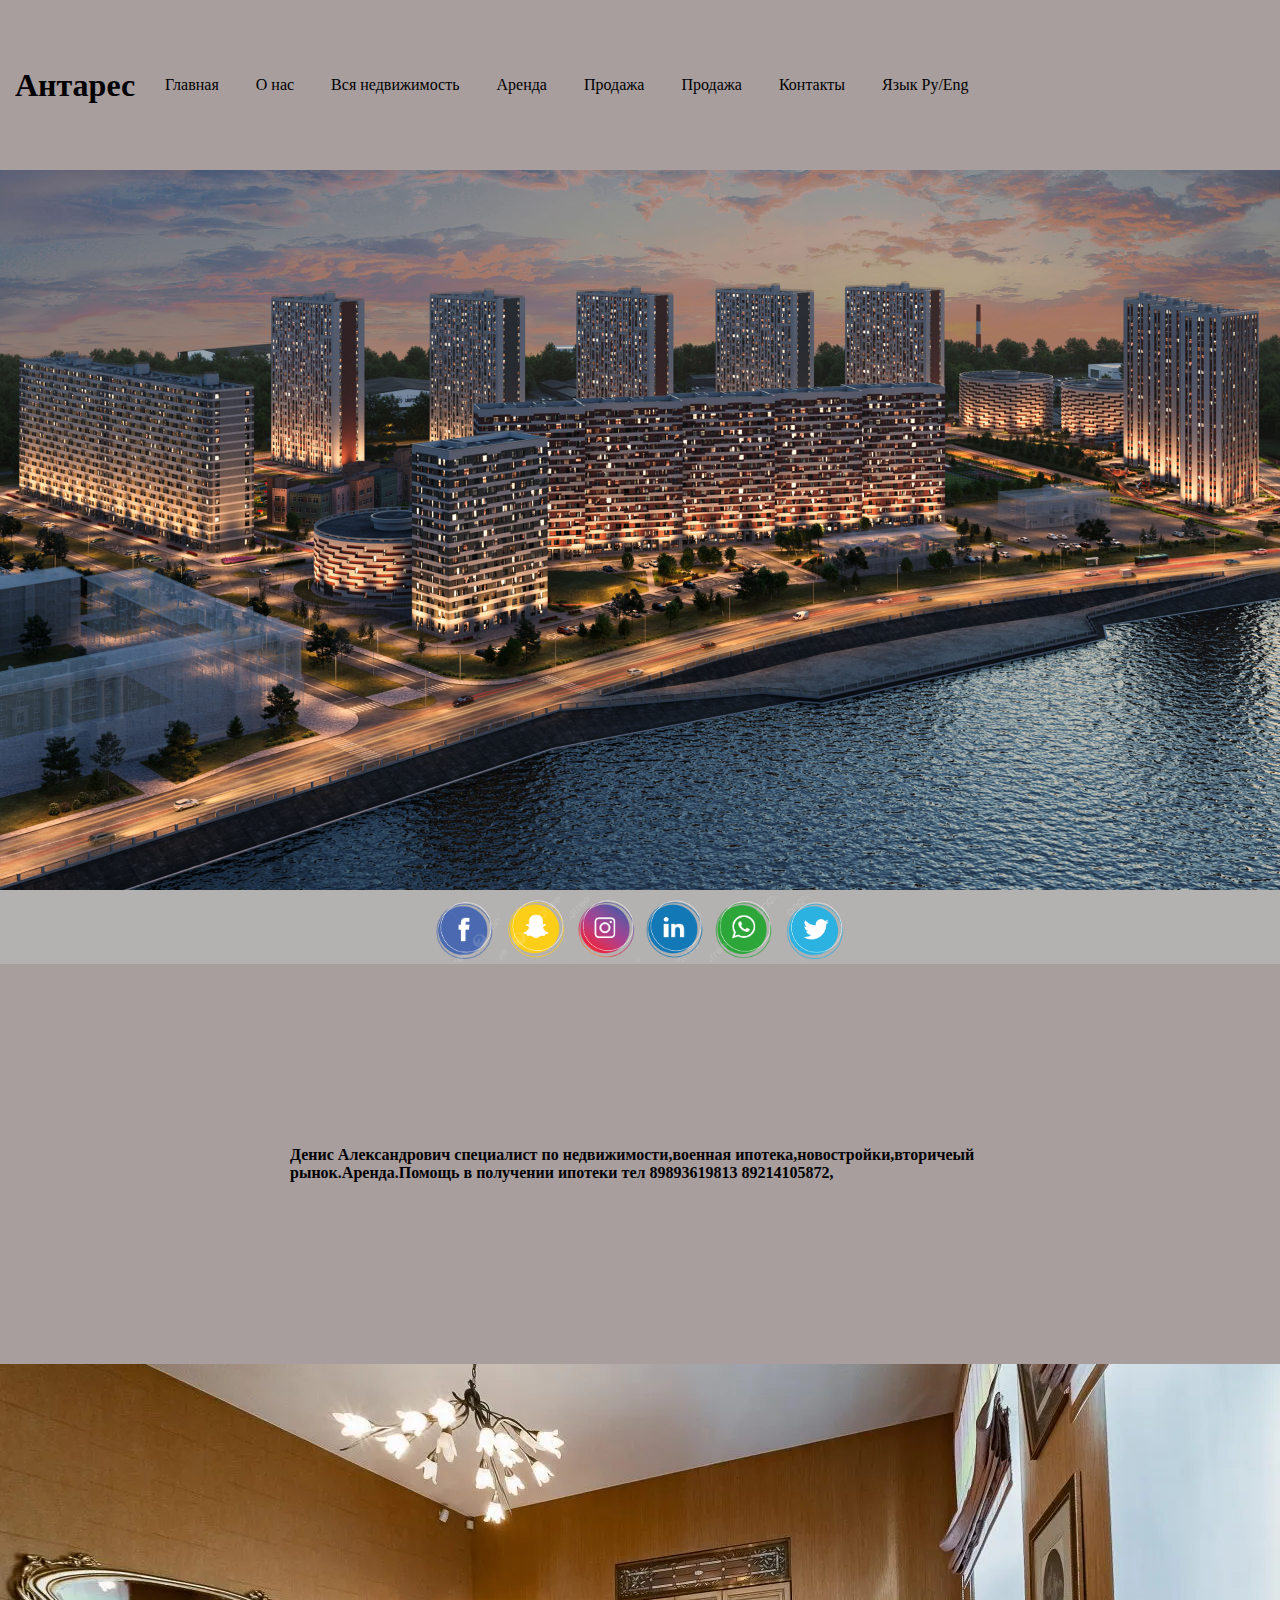
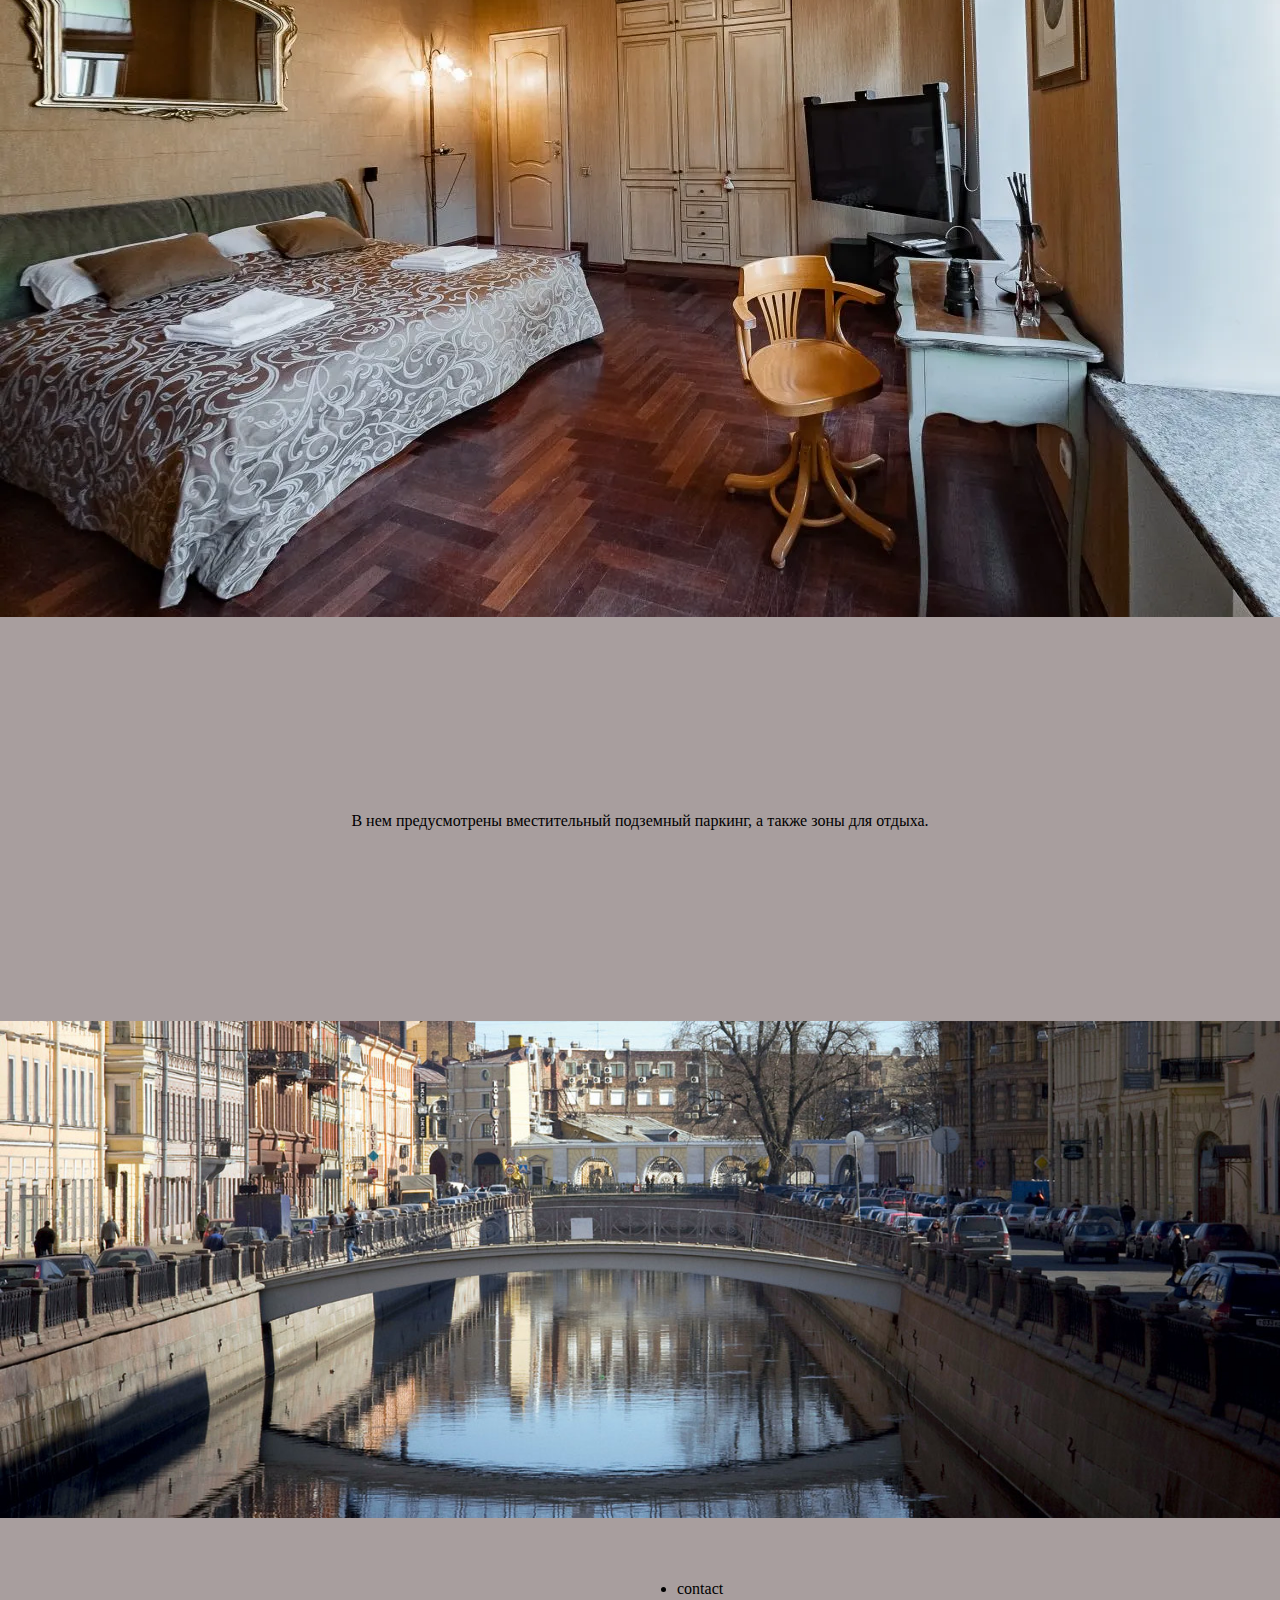
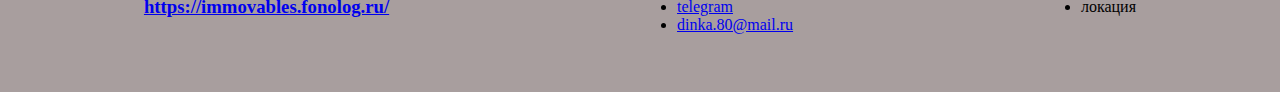
==== index.html @ 8c454f1e "news photo" ====
<!DOCTYPE html>
<html lang="en">
<head>
    <meta charset="UTF-8">
    <meta name="viewport" content="width=device-width, initial-scale=1.0">
    <title>Антарес недвижимость</title>
    <link rel="stylesheet" href="site/style.css">
    <script src="menu/javascript-menu-for-landing.js"></script>
</head>
<body>
    <main>
        <header>
            <nav> 
                <h1>Антарес</h1>
                
                <ul>
                    <li>Главная</li>
                    <li>О нас</li>
                    <li>Вся недвижимость</li>
                    <li>Аренда</li>
                    <li>Продажа</li>
                    <li>Продажа</li>
                    <li>Контакты</li>
                    <li>Язык Ру/Eng</li>
                </ul>
            </nav>
            <picture>
                <img src="site/img/ok.jpg" alt="Агенство недвижимости Антарес">
            </picture>
            <!-- <span>social icon</span> -->
             <div>
                <img src="site/img/facebook.png" alt="">
                <img src="site/img/colokol.png" alt="">
                <img src="site/img/instagram.png" alt="">
                <img src="site/img/linkedin.png" alt="">
                <img src="site/img/whatsapp.png" alt="">
                <img src="site/img/twiter.png" alt="">
             </div>
        </header>
        <article>
            <div class="twoSlide">
                <div>
                    <!-- <p>Immovables - находится в престижном деловом районе Ташкента с развитой инфраструктурой. Состоит из несольких блоков и включает в себя жилые апартаменты, офисы, социальные пространства, торговые площади и зоны отдыха.</p> -->
                     <strong>Денис Александрович специалист по недвижимости,военная ипотека,новостройки,вторичеый рынок.Аренда.Помощь в получении ипотеки тел 89893619813 89214105872,</strong>
                </div>
                <picture>
                    <img src="site/img/4749130.webp" alt="">
                </picture>
            </div>
            <div class="threeSlide">
                <div>
                    <p>В нем предусмотрены вместительный подземный паркинг, а также зоны для отдыха.</p>
                </div>
                <picture>
                    <img src="site/img/background.jpg" alt="">
                </picture>
            </div>
        </article>
        <footer>
            
                <h3>
                    <a href="https://immovables.fonolog.ru/">https://immovables.fonolog.ru/</a>
                    
                </h3>
                <ul>
                    <li>contact</li>
                    <li>
                        <a href="https://t.me/denflatspb78">telegram</a>
                    </li>
                    <li>
                        <a href="mailto:dinka.80@mail.ru">dinka.80@mail.ru</a>
                    </li>
                </ul>
                <ul>
                    <li>локация</li>
                </ul>
            
        </footer>
    </main>
</body>
</html>
---- site/style.css ----
*{
    margin: 0;
    padding:0;
}
body{
    margin-left: auto;
    margin-right: auto;
    width:100%;
    max-width:1440px;
}
main{
    width:100%;
    background-color: #B4B1B1;
}
header{
    width:100%;
    /* background: url("/site/img/orig\ 1.jpg"); */
    background-position: center center;
    background-repeat: no-repeat;
    min-height:100vh;
    display:flex;
    justify-content: space-between;
    align-items: center;
    width:100%;
    max-width:1440px;
    flex-direction: column;
}
body > main > header > nav{
    display:flex;
    justify-content: space-around;
    align-items: center;
    min-height: 170px;
    width:100%;
    max-width:1440px;
    background-color: #A89E9E;
}
body > main > header > nav > ul{
    /* display:inline-block; */
    width:100%;
    /* min-width:900px;s */
    max-width:1100px;
}
body > main > header > nav > ul > li{
    display:inline-block;
    margin-right:3%;
}
body > main > header > div{
    display:flex;
    justify-content: center;
    align-items: center;
    flex-wrap: wrap;
    min-height:70px;
    width:100%;
}
body > main > header > div > img{
    width:70px;

}
.twoSlide{
    display:flex;
    justify-content: center;
    align-items: center;
    background: #A89E9E;
    width:100%;
    max-width: 1440px;
    min-height:300px;
    flex-direction:column;
}
.twoSlide > div{
    display:flex;
    justify-content: center;
    align-items: center;
    width:100%;
    max-width: 700px;
    min-height:400px;
}
.threeSlide{
    display:flex;
    justify-content: center;
    align-items: center;
    background: #A89E9E;
    width:100%;
    max-width: 1440px;
    min-height:500px;
    flex-direction: column;
}
.threeSlide > div{
    display:flex;
    justify-content: center;
    align-items: center;
    width:100%;
    max-width: 700px;
    min-height: 400px;
}
picture > img{
    width:100%;
    max-width:1440px;
}
footer{
    display:flex;
    justify-content: space-around;
    align-items: center;
    width:100%;
    max-width: 1440px;
    background-color: #A89E9E;
    flex-wrap:wrap;
    min-height:170px;
}
#menuLine{
    display:block;
    width:70px;
    height:3px;
    background: green;
}
#menuLine:nth-child(2){
    margin-top:15px;
    margin-bottom:15px;
}

@media(min-width:900px){
    #menuLine{
        display:none;
    }
}
@media(max-width:900px){
    body > main > header > nav > ul{
        display:none;
    }
    body > main > header > nav > #menuLine{
        display:none;
    }
}
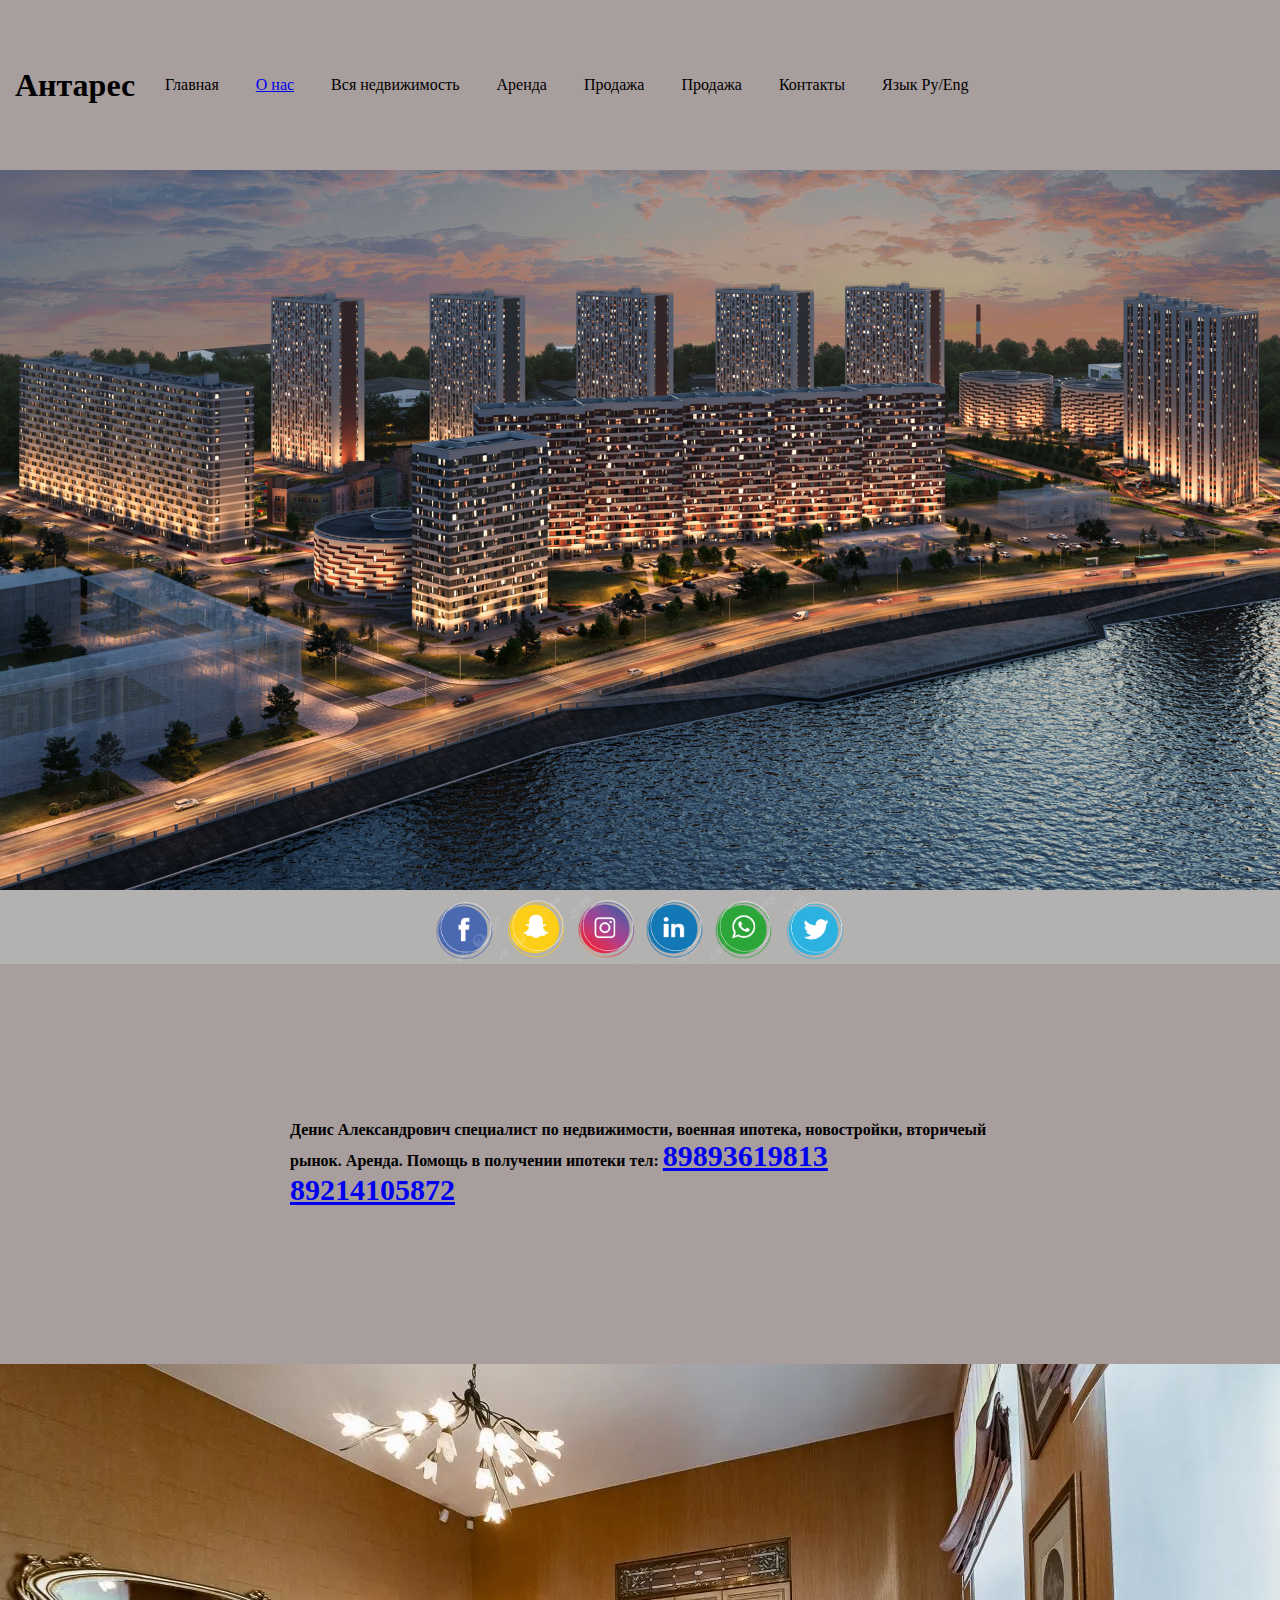
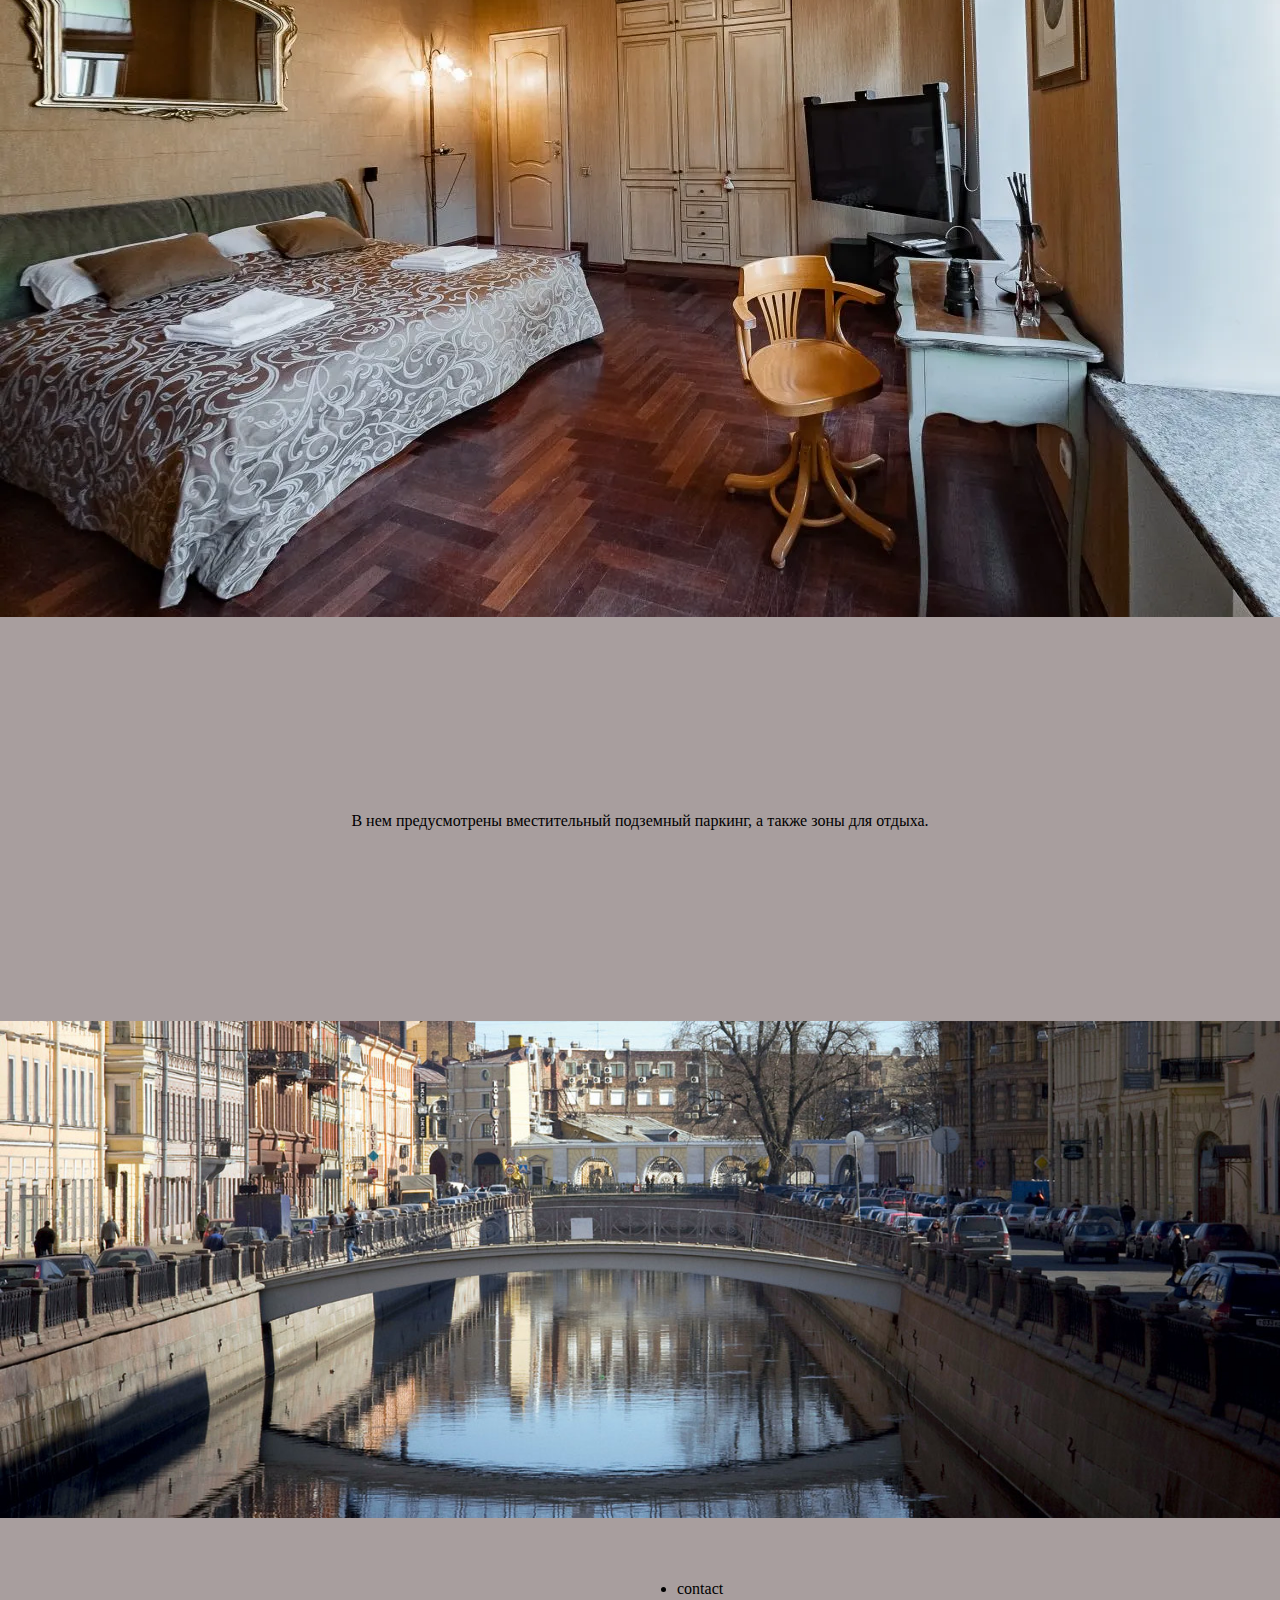
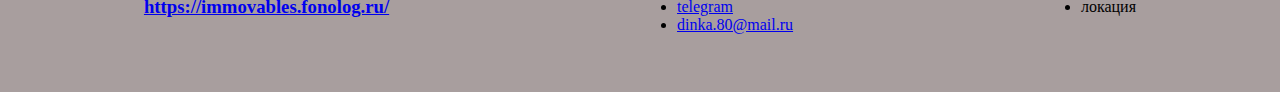
==== commit 187b9624: "about Us" ====
--- a/index.html
+++ b/index.html
@@ -5,6 +5,7 @@
     <meta name="viewport" content="width=device-width, initial-scale=1.0">
     <title>Антарес недвижимость</title>
     <link rel="stylesheet" href="site/style.css">
+    <link rel="shortcut icon" href="site/img/ico.png" type="image/x-icon">
     <script src="menu/javascript-menu-for-landing.js"></script>
 </head>
 <body>
@@ -15,7 +16,9 @@
                 
                 <ul>
                     <li>Главная</li>
-                    <li>О нас</li>
+                    <li>
+                        <a href="/about">О нас</a>
+                    </li>
                     <li>Вся недвижимость</li>
                     <li>Аренда</li>
                     <li>Продажа</li>
@@ -41,7 +44,9 @@
             <div class="twoSlide">
                 <div>
                     <!-- <p>Immovables - находится в престижном деловом районе Ташкента с развитой инфраструктурой. Состоит из несольких блоков и включает в себя жилые апартаменты, офисы, социальные пространства, торговые площади и зоны отдыха.</p> -->
-                     <strong>Денис Александрович специалист по недвижимости,военная ипотека,новостройки,вторичеый рынок.Аренда.Помощь в получении ипотеки тел 89893619813 89214105872,</strong>
+                     <strong>Денис Александрович специалист по недвижимости, военная ипотека, новостройки, вторичеый рынок. Аренда. Помощь в получении ипотеки тел: <span style="font-size:30px">
+                        <a href="tel:+79893619813">89893619813</a> <a href="+79214105872">89214105872</a>
+                     </span></strong>
                 </div>
                 <picture>
                     <img src="site/img/4749130.webp" alt="">
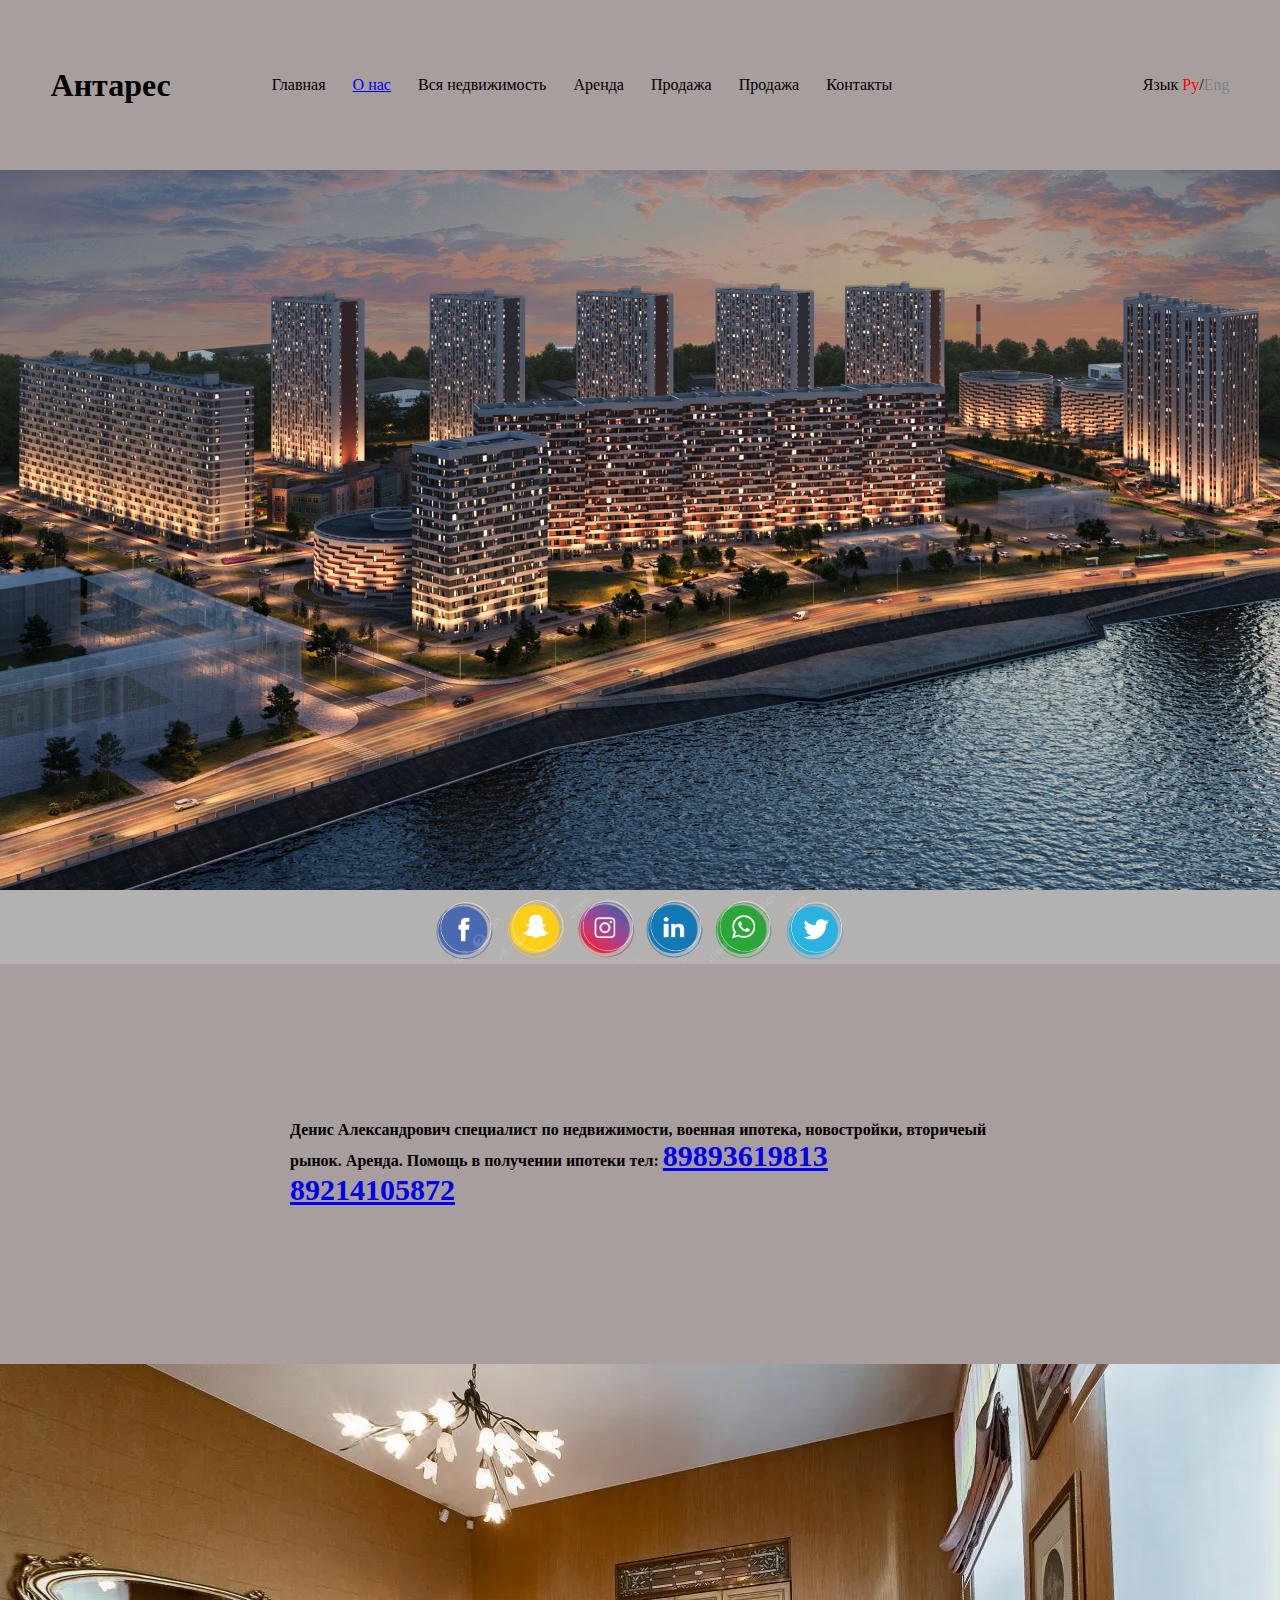
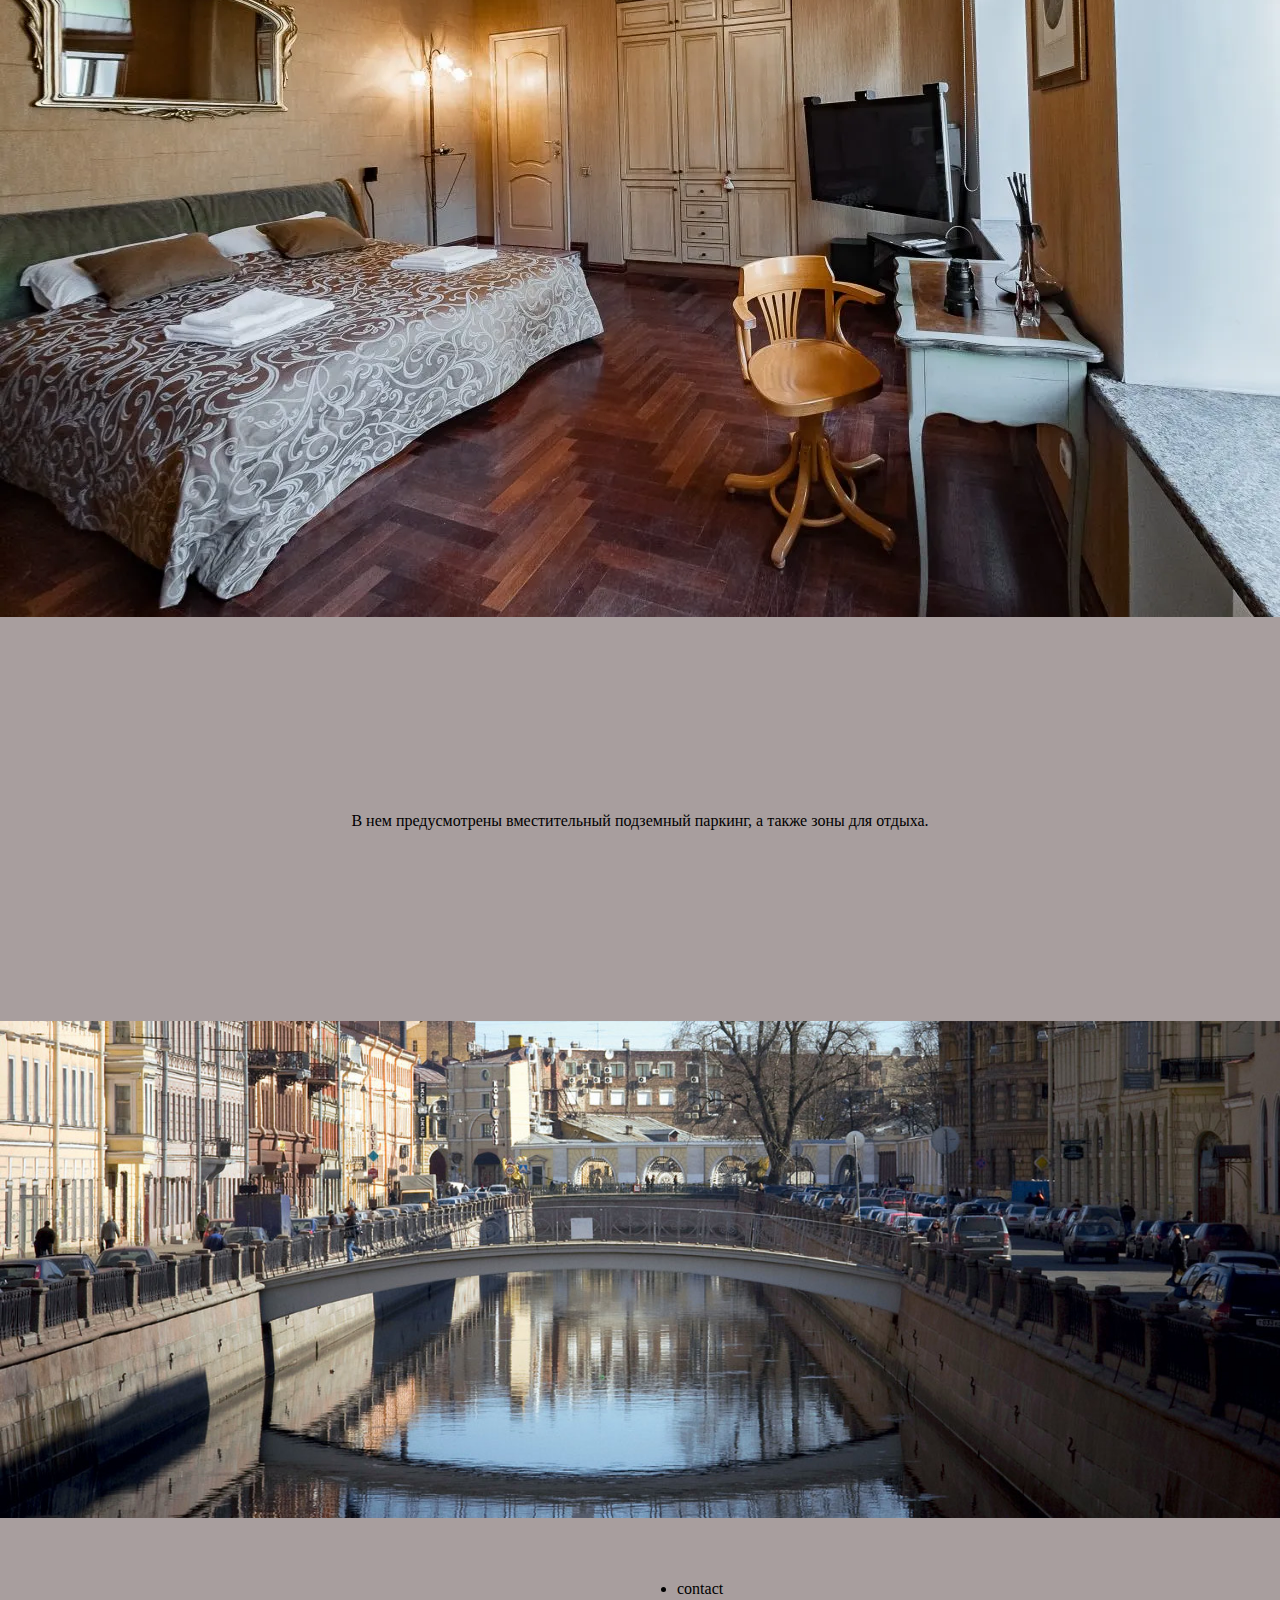
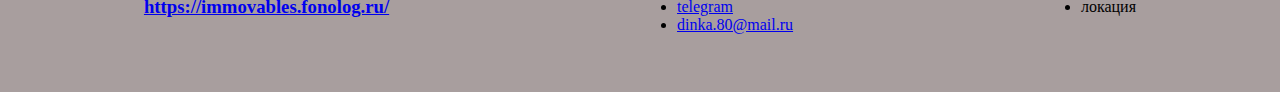
==== commit 4c9cfc7b: "language" ====
--- a/index.html
+++ b/index.html
@@ -6,15 +6,15 @@
     <title>Антарес недвижимость</title>
     <link rel="stylesheet" href="site/style.css">
     <link rel="shortcut icon" href="site/img/ico.png" type="image/x-icon">
-    <script src="menu/javascript-menu-for-landing.js"></script>
+    <!-- <script src="menu/javascript-menu-for-landing.js"></script> -->
 </head>
 <body>
     <main>
         <header>
             <nav> 
-                <h1>Антарес</h1>
-                
-                <ul>
+                <h1 id="rus">Антарес</h1>
+                <h1 id="eng">Antares</h1>
+                <ul id="rusM">
                     <li>Главная</li>
                     <li>
                         <a href="/about">О нас</a>
@@ -24,8 +24,22 @@
                     <li>Продажа</li>
                     <li>Продажа</li>
                     <li>Контакты</li>
-                    <li>Язык Ру/Eng</li>
+                    
                 </ul>
+                
+<ul id="engM">
+ <li>Home</li>
+ <li>
+ <a href="/about">About us</a>
+ </li>
+ <li>All properties</li>
+ <li>Rent</li>
+ <li>Sale</li>
+ <li>Sale</li>
+ <li>Contacts</li>
+
+ </ul>
+ <li id="language"><label id="choiceLanguage">Язык <span id="choneRus">Ру</span>/<span id="choneEng">Eng</span></label></li>
             </nav>
             <picture>
                 <img src="site/img/ok.jpg" alt="Агенство недвижимости Антарес">
@@ -44,9 +58,12 @@
             <div class="twoSlide">
                 <div>
                     <!-- <p>Immovables - находится в престижном деловом районе Ташкента с развитой инфраструктурой. Состоит из несольких блоков и включает в себя жилые апартаменты, офисы, социальные пространства, торговые площади и зоны отдыха.</p> -->
-                     <strong>Денис Александрович специалист по недвижимости, военная ипотека, новостройки, вторичеый рынок. Аренда. Помощь в получении ипотеки тел: <span style="font-size:30px">
+                     <strong id="rus">Денис Александрович специалист по недвижимости, военная ипотека, новостройки, вторичеый рынок. Аренда. Помощь в получении ипотеки тел: <span style="font-size:30px">
                         <a href="tel:+79893619813">89893619813</a> <a href="+79214105872">89214105872</a>
                      </span></strong>
+                     <strong id="eng">Denis Aleksandrovich, real estate specialist, military mortgage, new buildings, secondary market. Rent. Assistance in obtaining a mortgage tel: <span style="font-size:30px">
+                        <a href="tel:+79893619813">89893619813</a> <a href="+79214105872">89214105872</a>
+                        </span></strong>
                 </div>
                 <picture>
                     <img src="site/img/4749130.webp" alt="">
@@ -54,7 +71,8 @@
             </div>
             <div class="threeSlide">
                 <div>
-                    <p>В нем предусмотрены вместительный подземный паркинг, а также зоны для отдыха.</p>
+                    <p id="rus">В нем предусмотрены вместительный подземный паркинг, а также зоны для отдыха.</p>
+                    <p id="eng">It includes spacious underground parking, as well as recreation areas.</p>
                 </div>
                 <picture>
                     <img src="site/img/background.jpg" alt="">
@@ -82,5 +100,6 @@
             
         </footer>
     </main>
+    <script src="site/js/main.js"></script>
 </body>
 </html>--- a/site/style.css
+++ b/site/style.css
@@ -38,7 +38,7 @@
     /* display:inline-block; */
     width:100%;
     /* min-width:900px;s */
-    max-width:1100px;
+    max-width:770px;
 }
 body > main > header > nav > ul > li{
     display:inline-block;
@@ -126,7 +126,13 @@
     body > main > header > nav > ul{
         display:none;
     }
+   #engM,#rusM{
+    display:none;
+   }
     body > main > header > nav > #menuLine{
         display:none;
     }
 }
+#language{
+    display: inline-block;
+}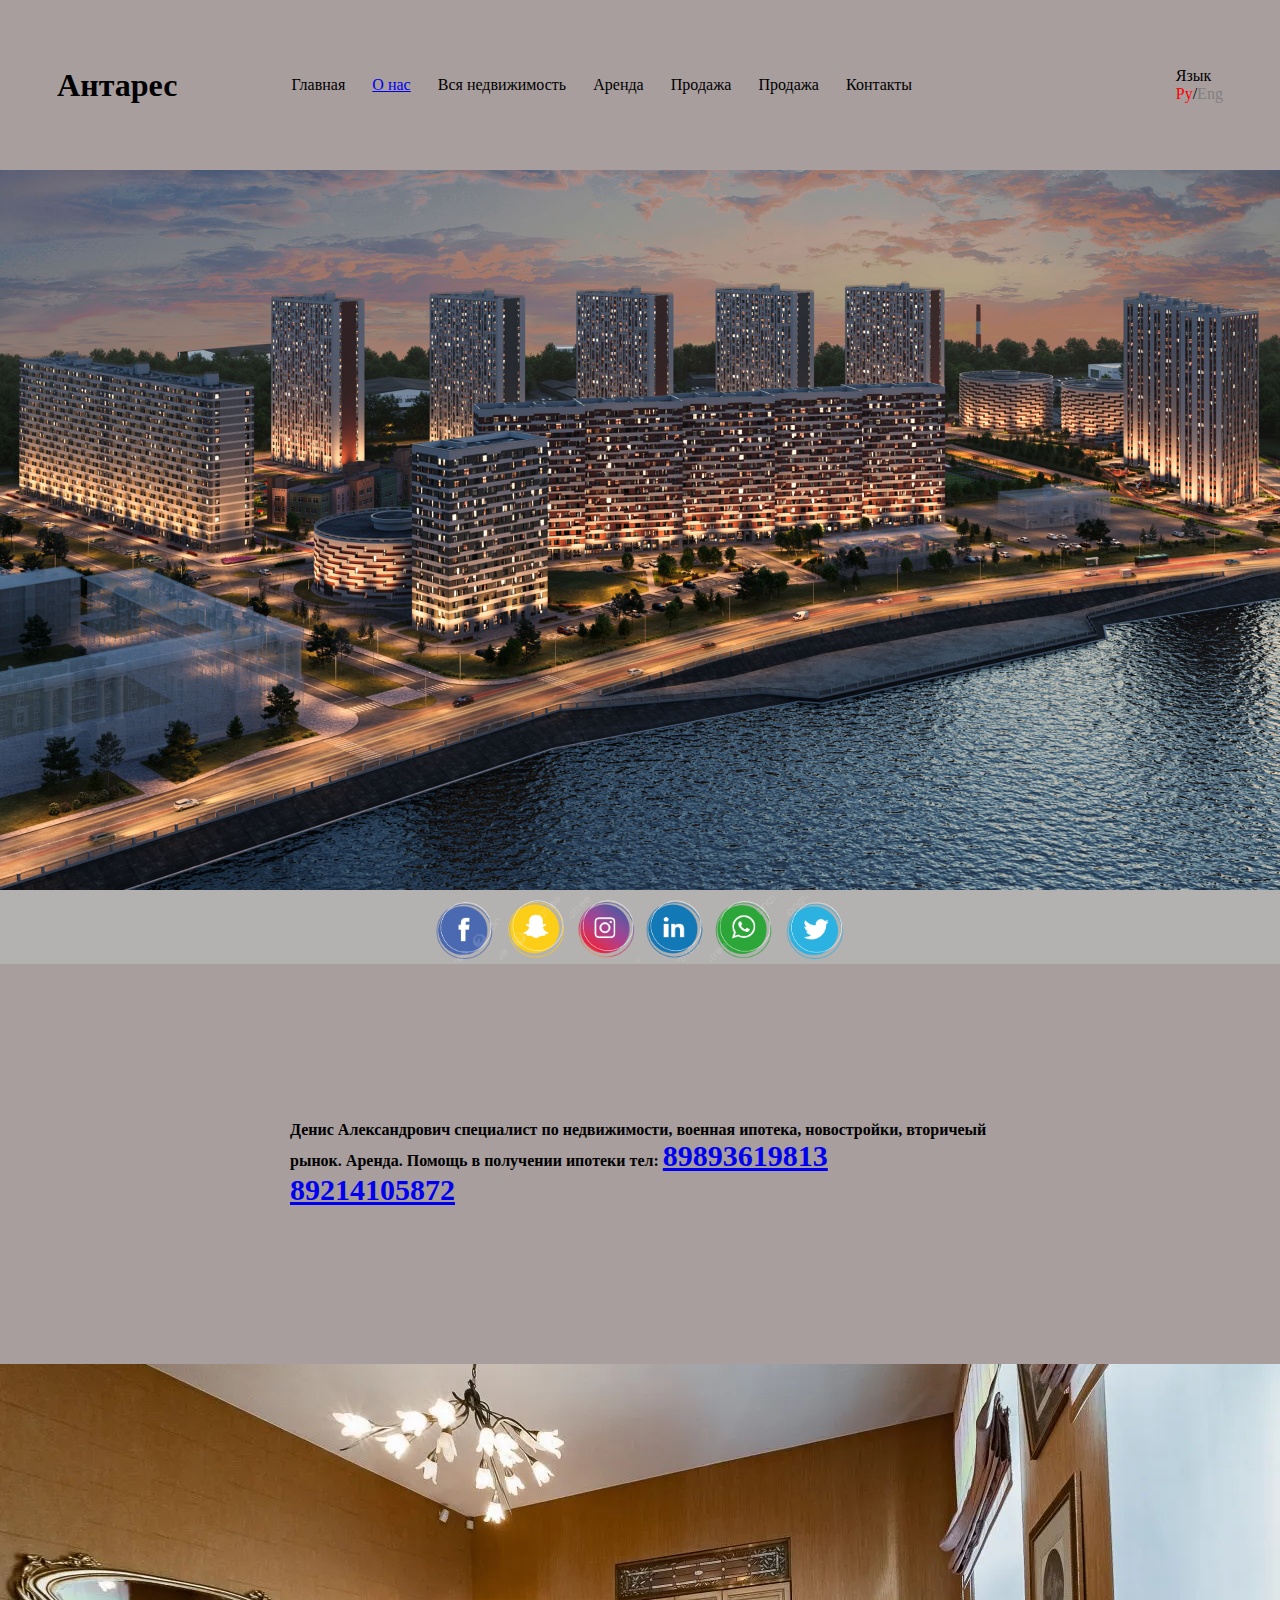
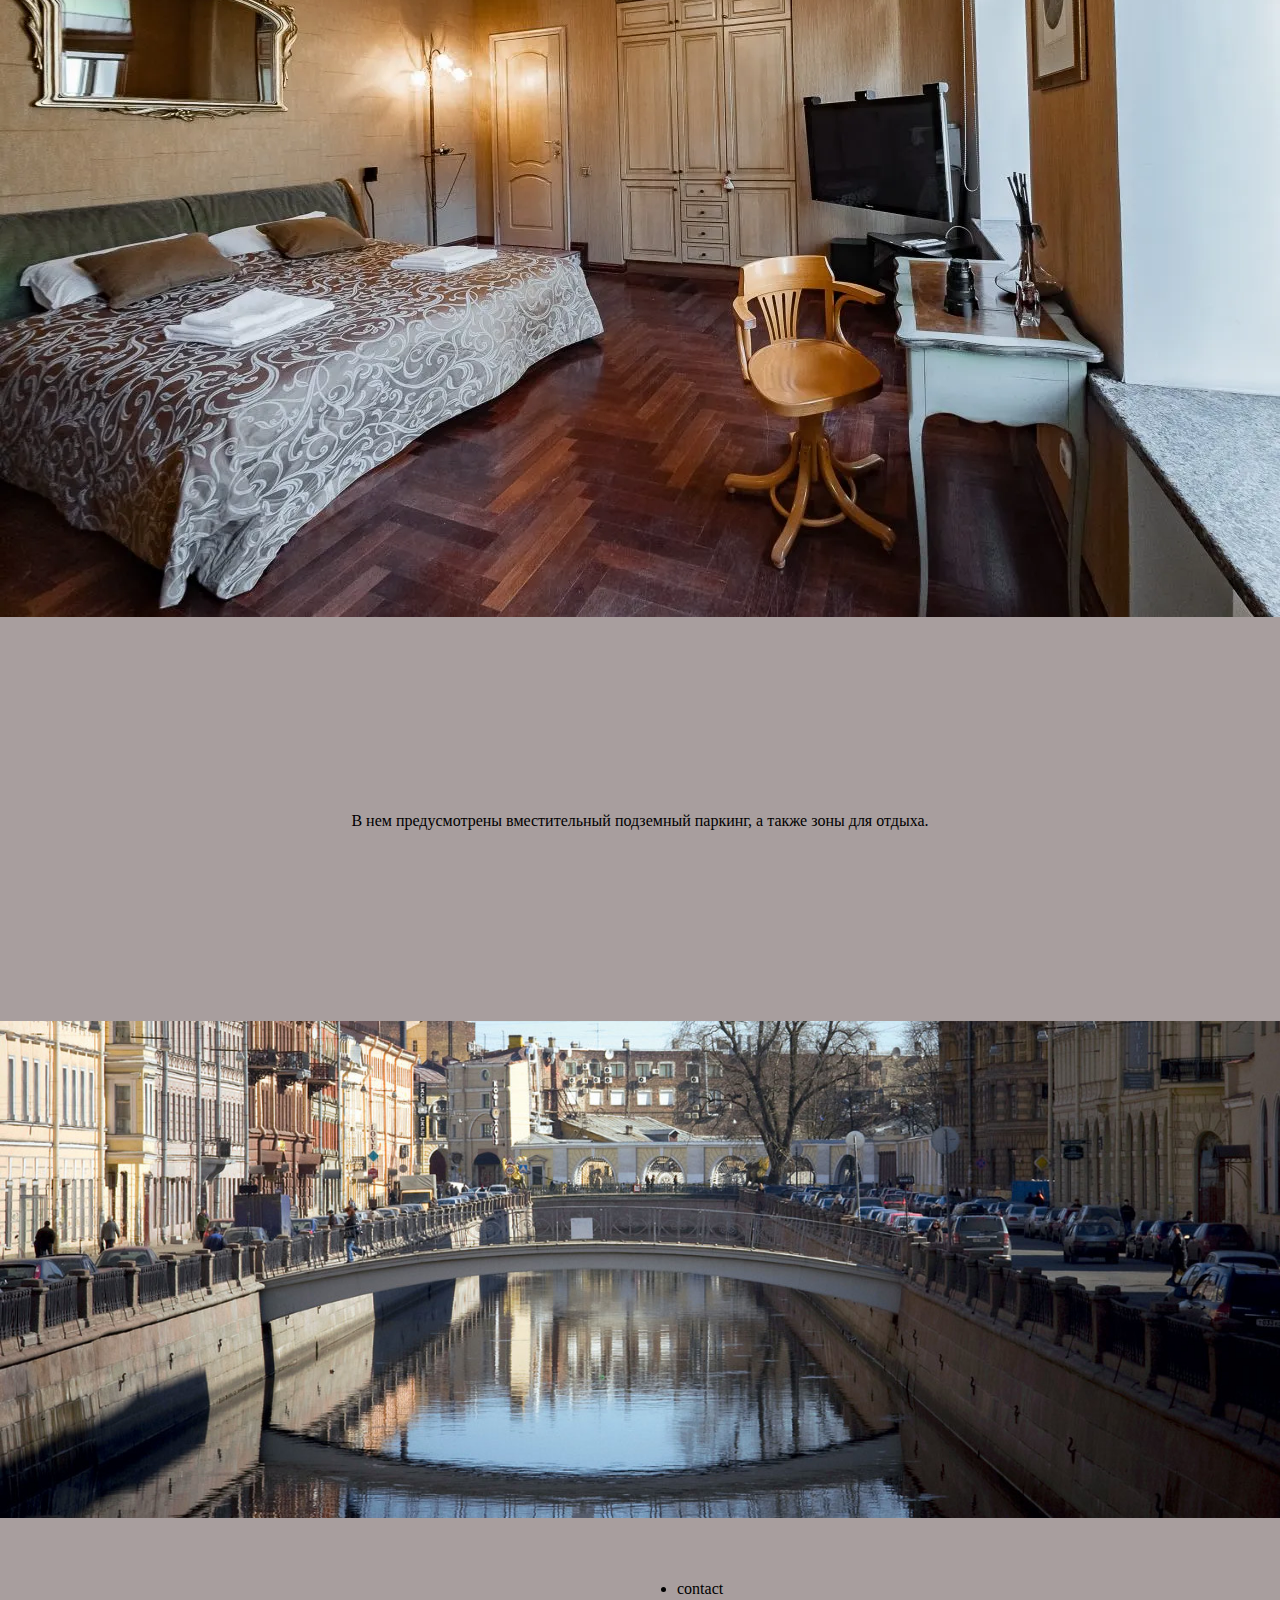
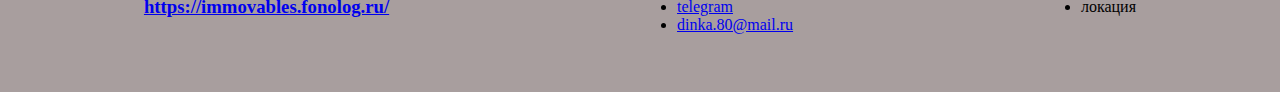
==== commit 75efa824: "language" ====
--- a/index.html
+++ b/index.html
@@ -39,7 +39,7 @@
  <li>Contacts</li>
 
  </ul>
- <li id="language"><label id="choiceLanguage">Язык <span id="choneRus">Ру</span>/<span id="choneEng">Eng</span></label></li>
+ <li id="language"><label id="choiceLanguage"><p>Язык</p> <span id="choneRus">Ру</span>/<span id="choneEng">Eng</span></label></li>
             </nav>
             <picture>
                 <img src="site/img/ok.jpg" alt="Агенство недвижимости Антарес">
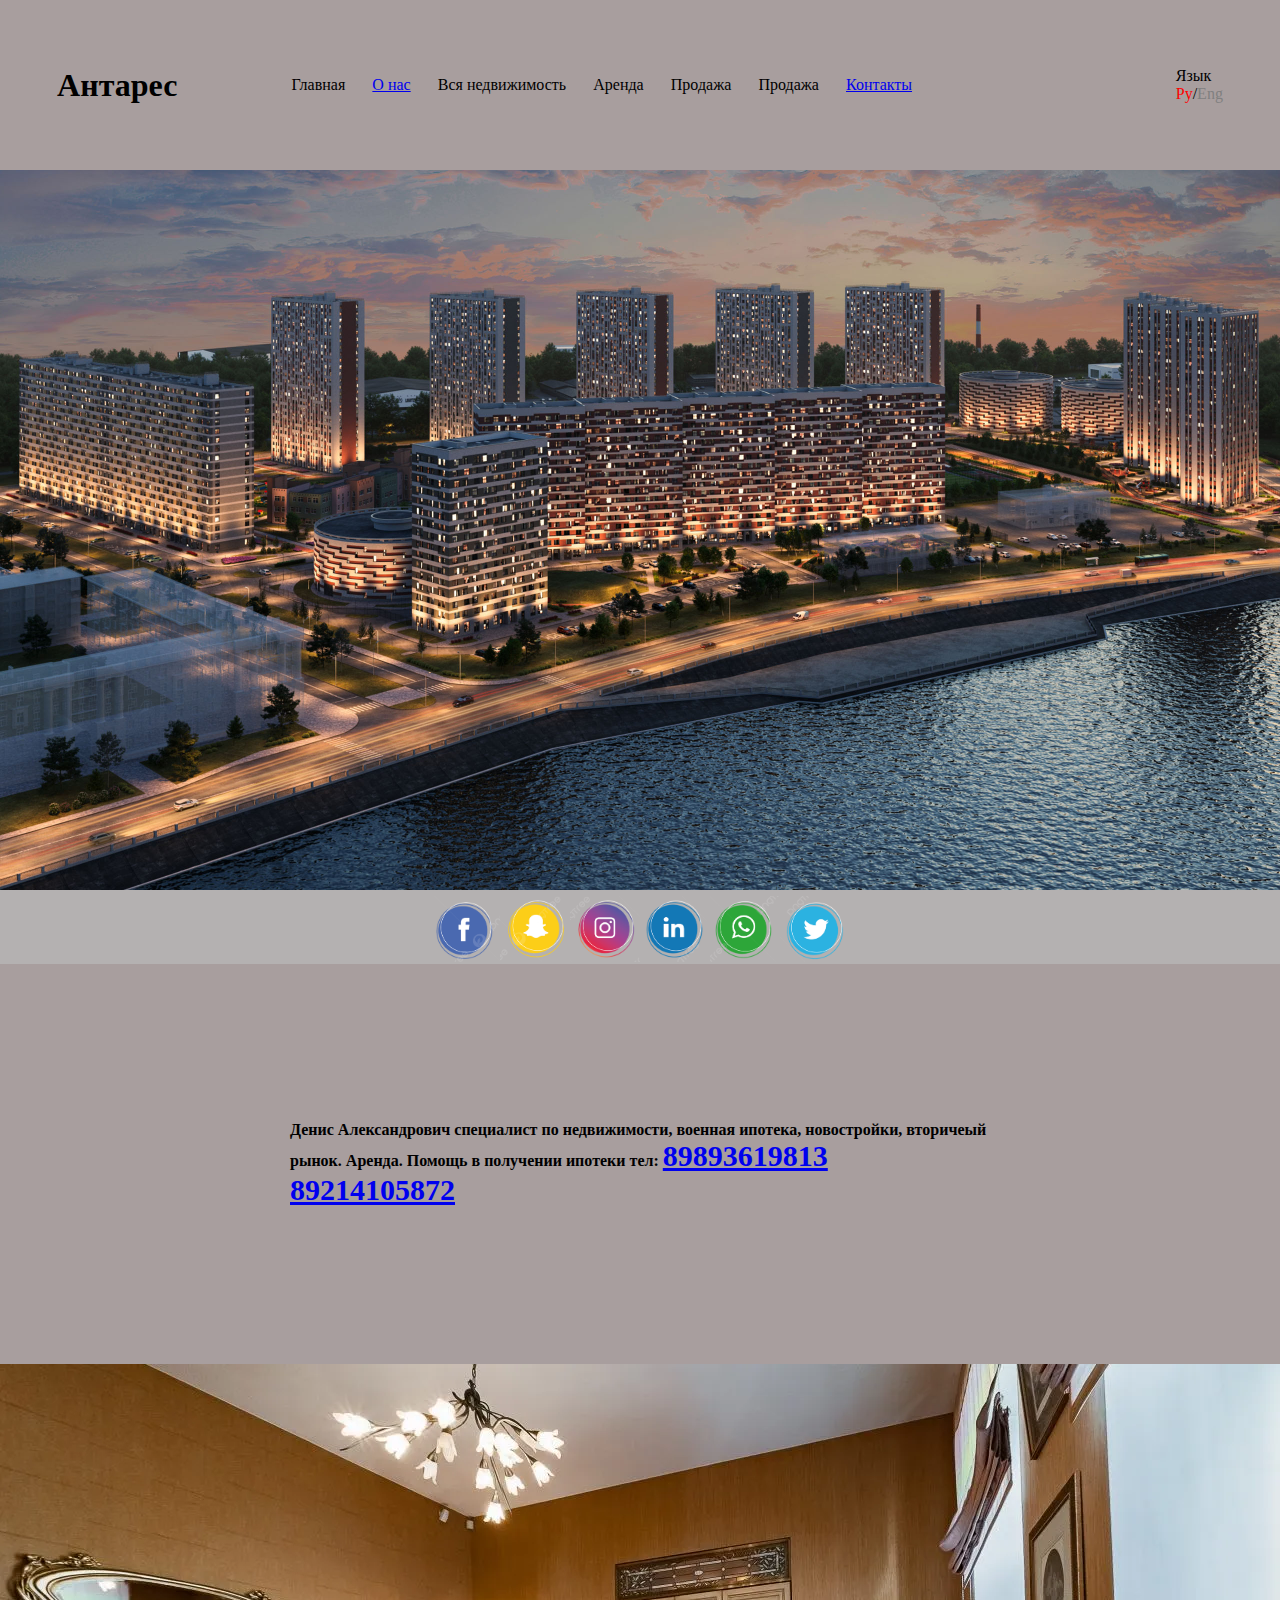
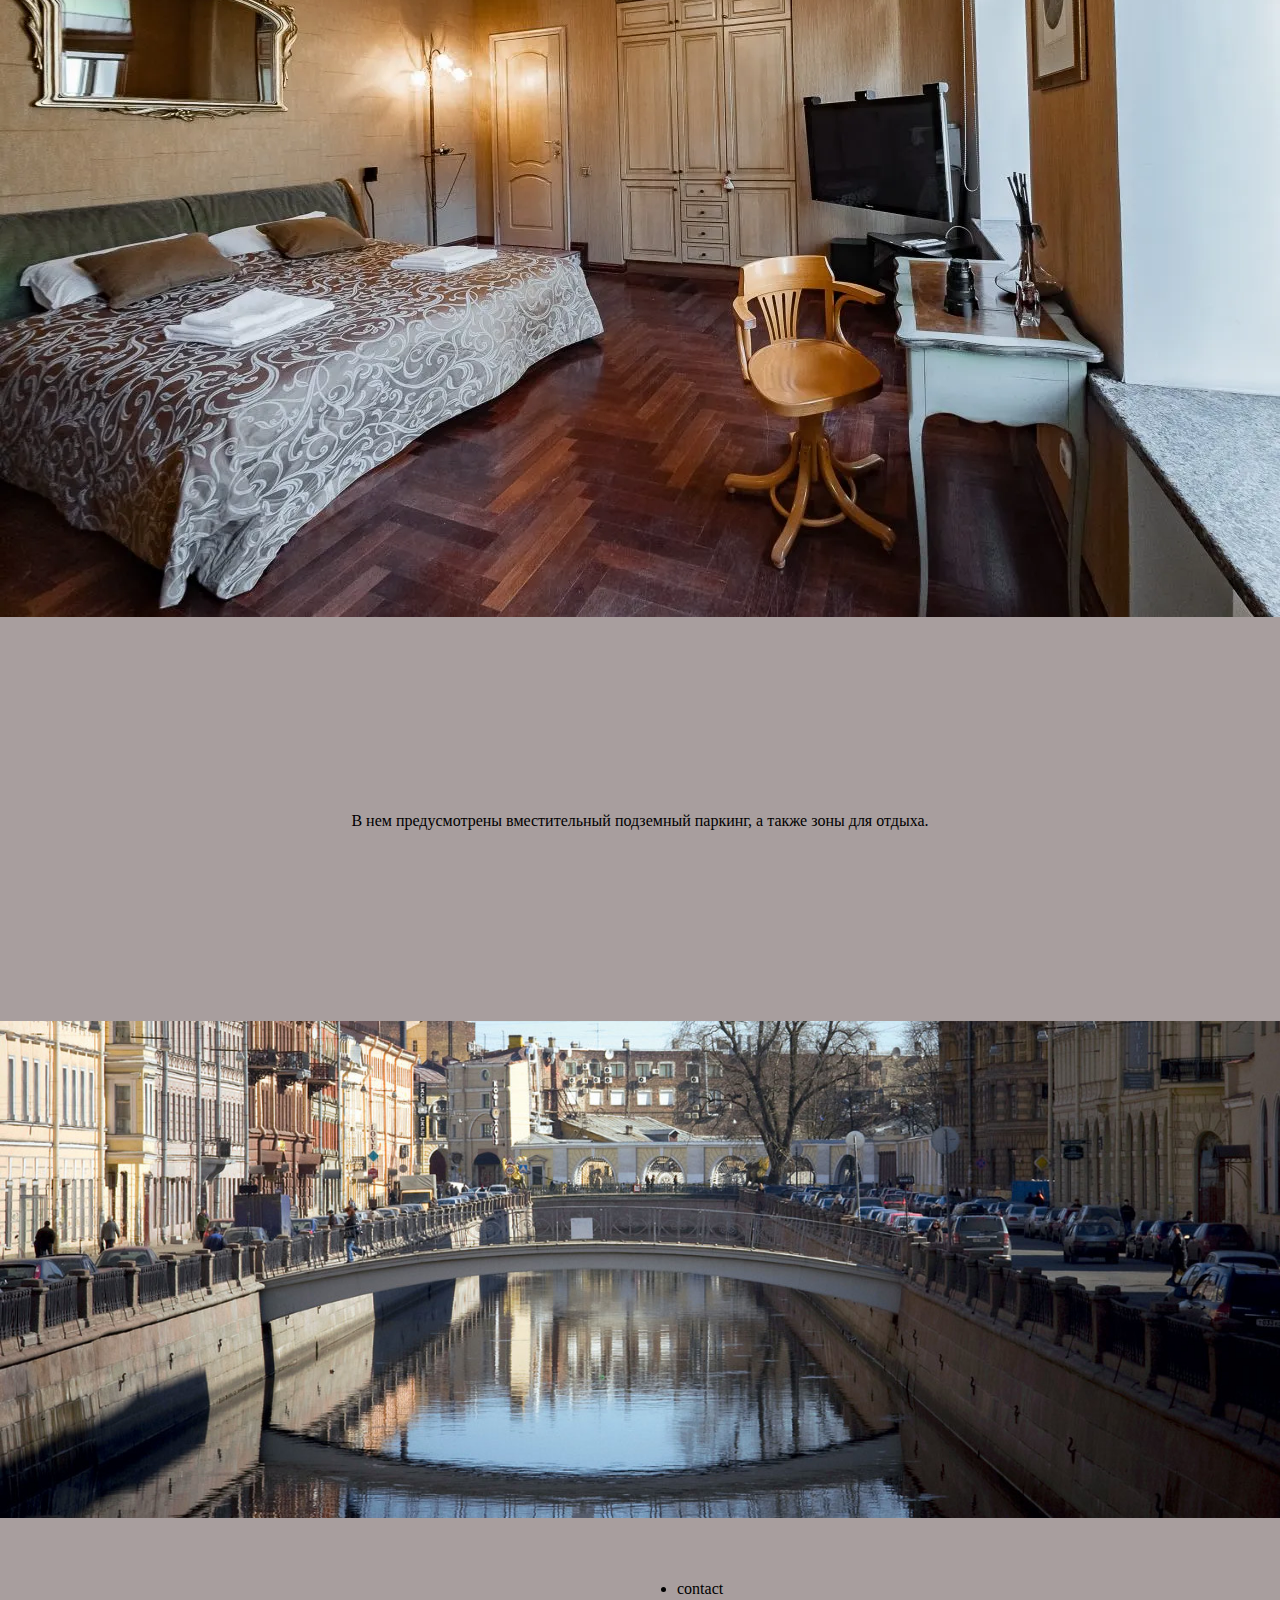
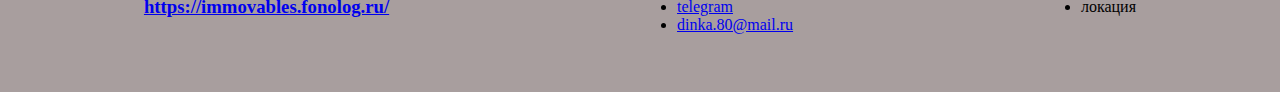
==== commit 1a28238f: "oK" ====
--- a/index.html
+++ b/index.html
@@ -23,23 +23,27 @@
                     <li>Аренда</li>
                     <li>Продажа</li>
                     <li>Продажа</li>
-                    <li>Контакты</li>
+                    <li>
+                        <a href="#contacts">Контакты</a>
+                    </li>
                     
                 </ul>
                 
-<ul id="engM">
- <li>Home</li>
- <li>
- <a href="/about">About us</a>
- </li>
- <li>All properties</li>
- <li>Rent</li>
- <li>Sale</li>
- <li>Sale</li>
- <li>Contacts</li>
+                <ul id="engM">
+                    <li>Home</li>
+                    <li>
+                        <a href="/about">About us</a>
+                    </li>
+                    <li>All properties</li>
+                    <li>Rent</li>
+                    <li>Sale</li>
+                    <li>Sale</li>
+                    <li>
+                        <a href="#contacts">Contacts</a>
+                    </li>
 
- </ul>
- <li id="language"><label id="choiceLanguage"><p>Язык</p> <span id="choneRus">Ру</span>/<span id="choneEng">Eng</span></label></li>
+                </ul>
+                <li id="language"><label id="choiceLanguage"><p>Язык</p> <span id="choneRus">Ру</span>/<span id="choneEng">Eng</span></label></li>
             </nav>
             <picture>
                 <img src="site/img/ok.jpg" alt="Агенство недвижимости Антарес">
@@ -86,7 +90,7 @@
                     
                 </h3>
                 <ul>
-                    <li>contact</li>
+                    <li id="contacts">contact</li>
                     <li>
                         <a href="https://t.me/denflatspb78">telegram</a>
                     </li>
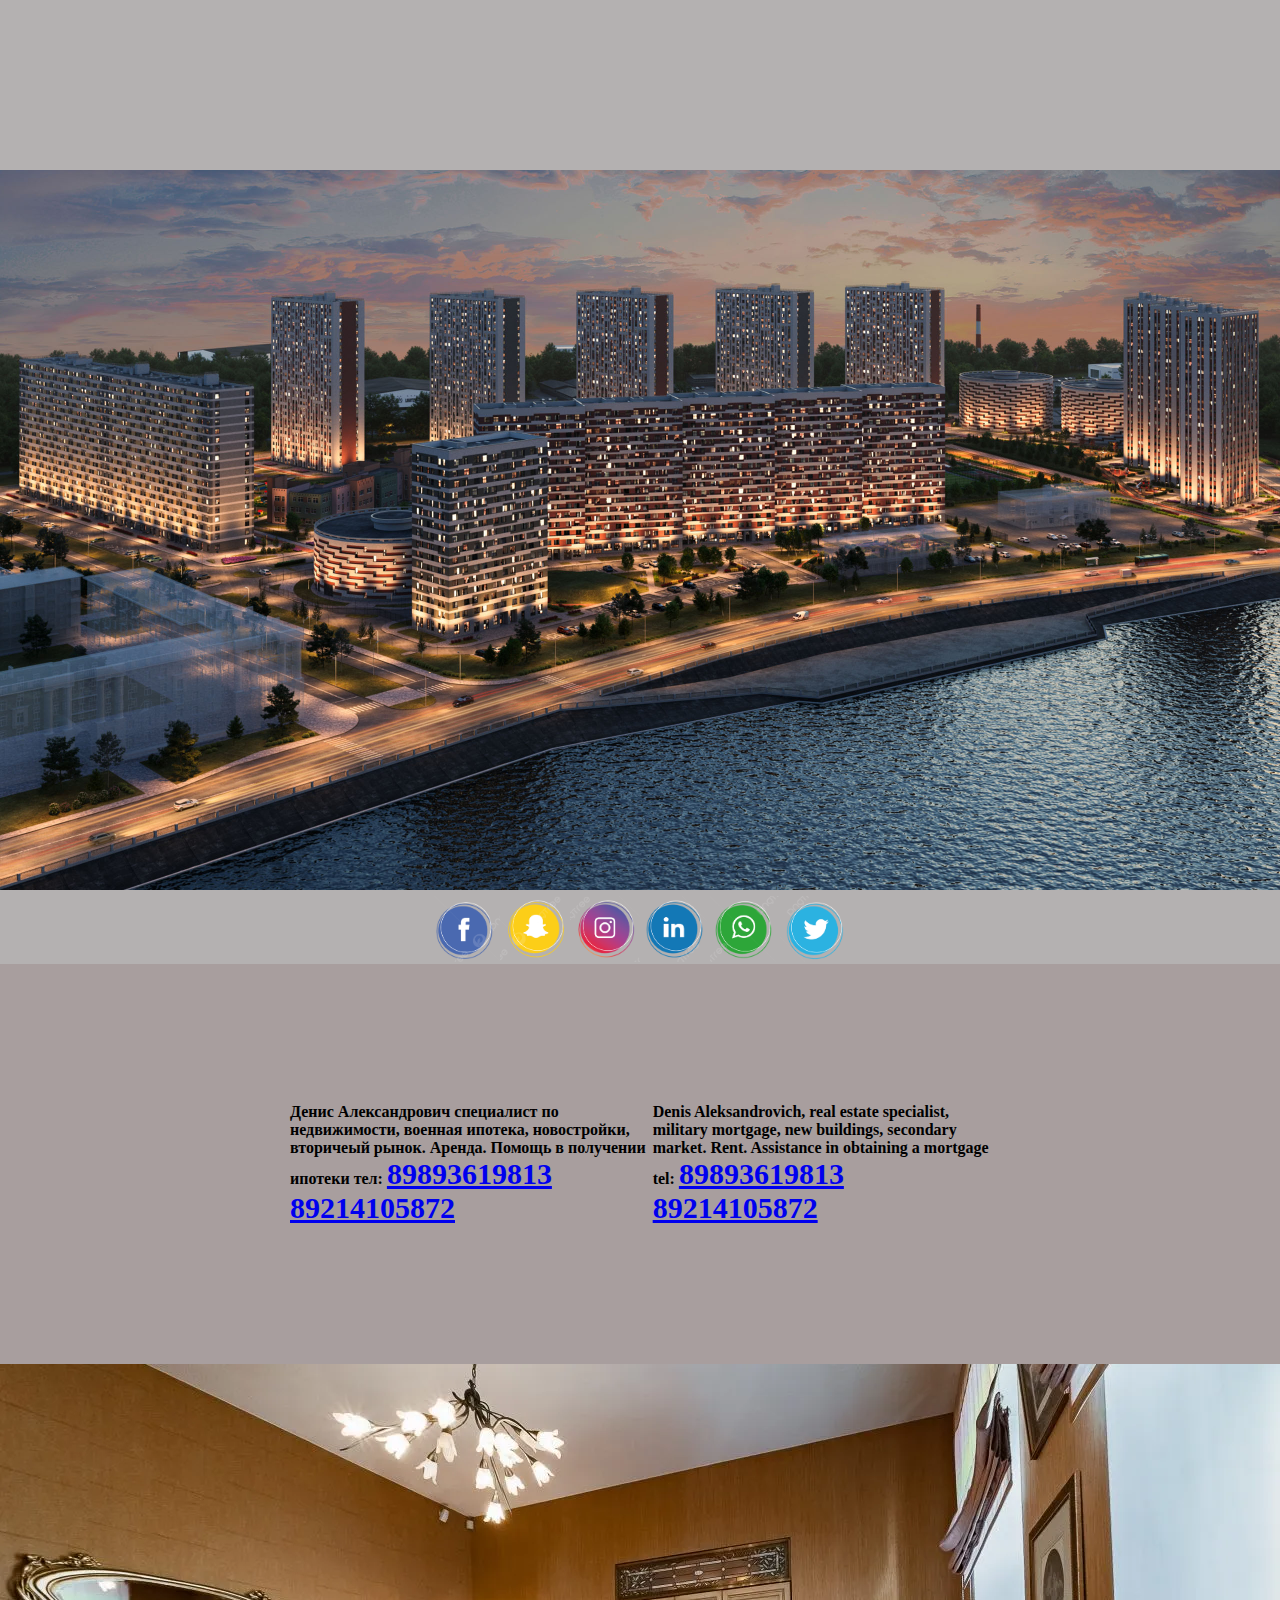
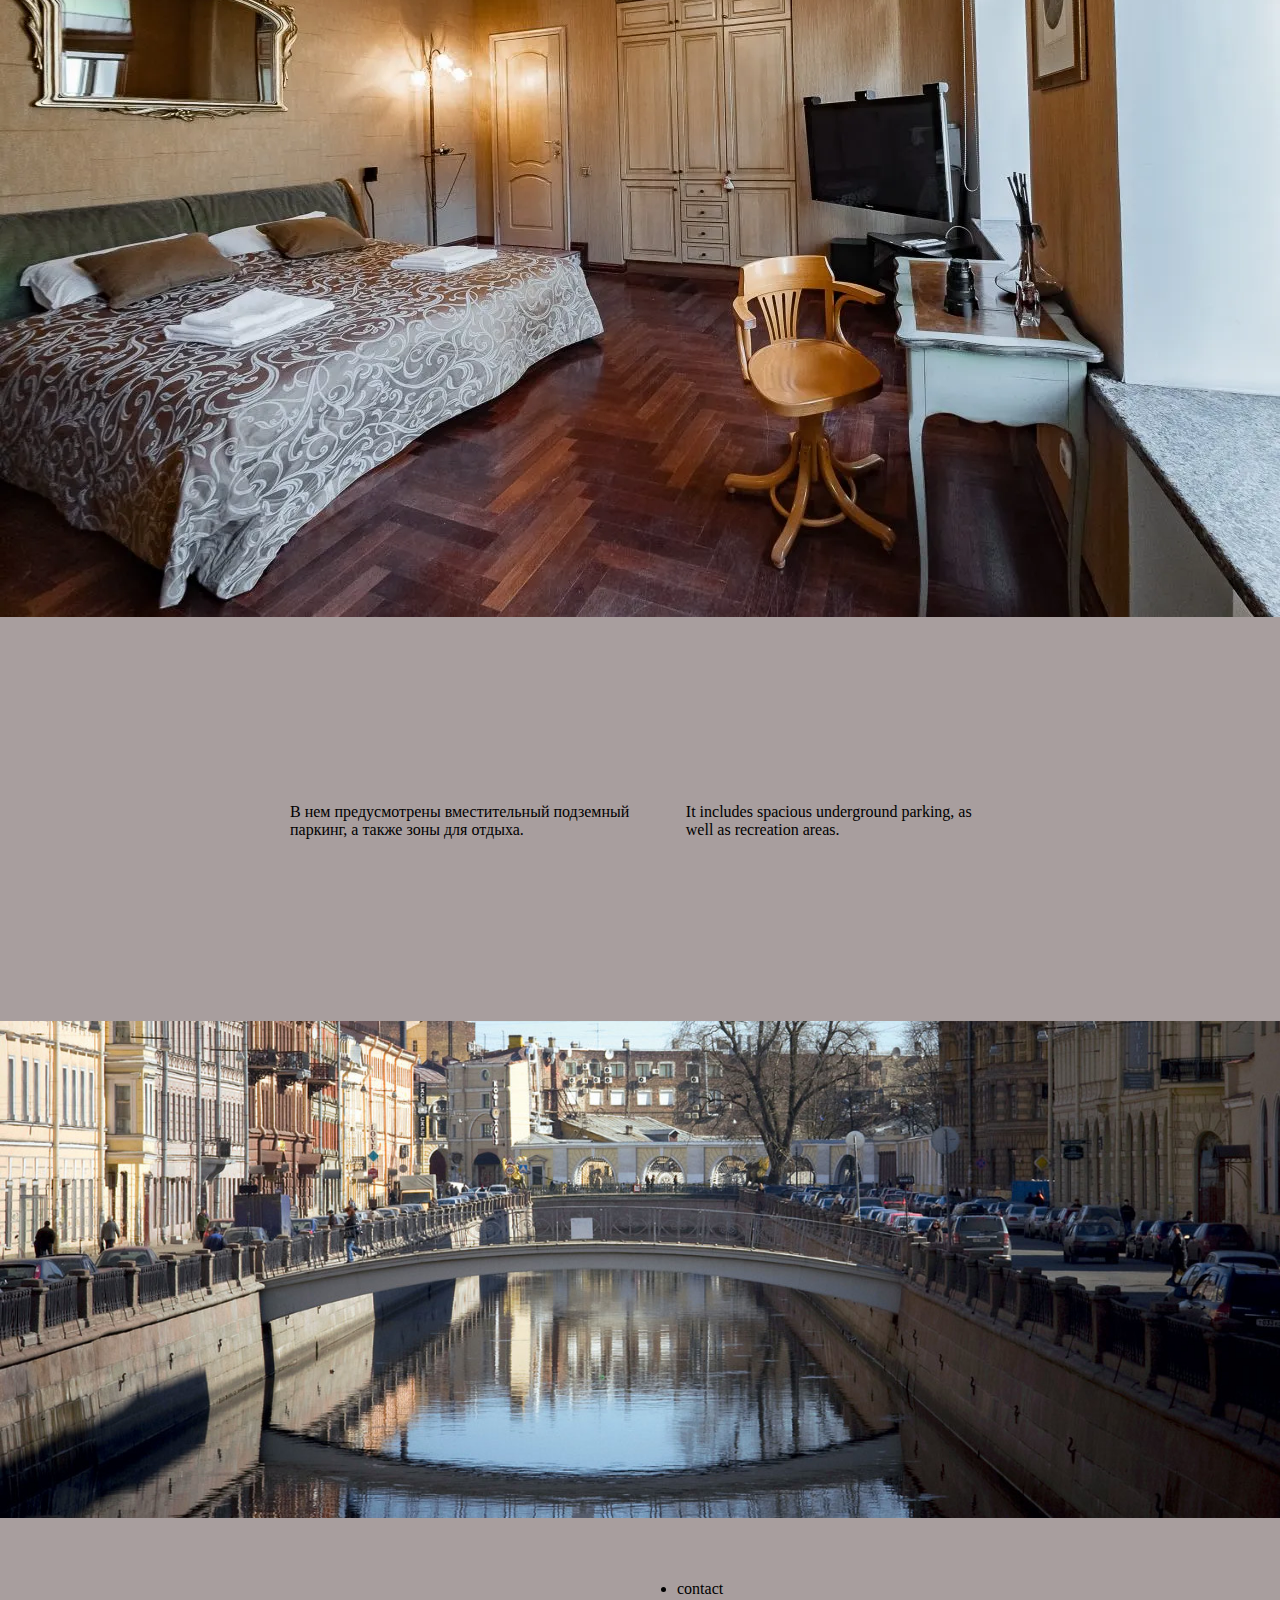
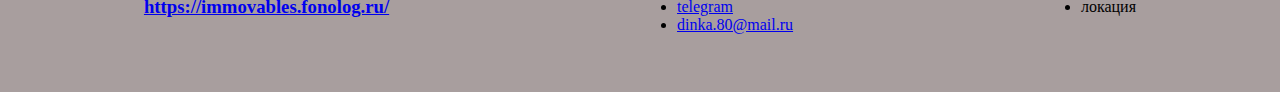
==== commit 5714648b: "opacity" ====
--- a/index.html
+++ b/index.html
@@ -7,44 +7,12 @@
     <link rel="stylesheet" href="site/style.css">
     <link rel="shortcut icon" href="site/img/ico.png" type="image/x-icon">
     <!-- <script src="menu/javascript-menu-for-landing.js"></script> -->
+     <link rel="stylesheet" href="site/css/footer.css">
 </head>
 <body>
     <main>
         <header>
-            <nav> 
-                <h1 id="rus">Антарес</h1>
-                <h1 id="eng">Antares</h1>
-                <ul id="rusM">
-                    <li>Главная</li>
-                    <li>
-                        <a href="/about">О нас</a>
-                    </li>
-                    <li>Вся недвижимость</li>
-                    <li>Аренда</li>
-                    <li>Продажа</li>
-                    <li>Продажа</li>
-                    <li>
-                        <a href="#contacts">Контакты</a>
-                    </li>
-                    
-                </ul>
-                
-                <ul id="engM">
-                    <li>Home</li>
-                    <li>
-                        <a href="/about">About us</a>
-                    </li>
-                    <li>All properties</li>
-                    <li>Rent</li>
-                    <li>Sale</li>
-                    <li>Sale</li>
-                    <li>
-                        <a href="#contacts">Contacts</a>
-                    </li>
-
-                </ul>
-                <li id="language"><label id="choiceLanguage"><p>Язык</p> <span id="choneRus">Ру</span>/<span id="choneEng">Eng</span></label></li>
-            </nav>
+            <nav w3-include-html="site/include/nav.html"></nav>
             <picture>
                 <img src="site/img/ok.jpg" alt="Агенство недвижимости Антарес">
             </picture>
@@ -83,26 +51,7 @@
                 </picture>
             </div>
         </article>
-        <footer>
-            
-                <h3>
-                    <a href="https://immovables.fonolog.ru/">https://immovables.fonolog.ru/</a>
-                    
-                </h3>
-                <ul>
-                    <li id="contacts">contact</li>
-                    <li>
-                        <a href="https://t.me/denflatspb78">telegram</a>
-                    </li>
-                    <li>
-                        <a href="mailto:dinka.80@mail.ru">dinka.80@mail.ru</a>
-                    </li>
-                </ul>
-                <ul>
-                    <li>локация</li>
-                </ul>
-            
-        </footer>
+        <footer w3-include-html="site/include/footer.html"></footer>
     </main>
     <script src="site/js/main.js"></script>
 </body>
--- a/site/style.css
+++ b/site/style.css
@@ -1,16 +1,19 @@
 *{
     margin: 0;
     padding:0;
+    transition: all 1s ease-out;
 }
 body{
     margin-left: auto;
     margin-right: auto;
     width:100%;
     max-width:1440px;
+    transition: all 1s ease-out;
 }
 main{
     width:100%;
     background-color: #B4B1B1;
+    transition: all 1s ease-out;
 }
 header{
     width:100%;
@@ -24,6 +27,7 @@
     width:100%;
     max-width:1440px;
     flex-direction: column;
+    transition: all 1s ease-out;
 }
 body > main > header > nav{
     display:flex;
@@ -33,16 +37,20 @@
     width:100%;
     max-width:1440px;
     background-color: #A89E9E;
+    transition: all 1s ease-out;
+    opacity:0;
 }
 body > main > header > nav > ul{
     /* display:inline-block; */
     width:100%;
     /* min-width:900px;s */
     max-width:770px;
+    transition: all 1s ease-out;
 }
 body > main > header > nav > ul > li{
     display:inline-block;
     margin-right:3%;
+    transition: all 1s ease-out;
 }
 body > main > header > div{
     display:flex;
@@ -51,10 +59,11 @@
     flex-wrap: wrap;
     min-height:70px;
     width:100%;
+    transition: all 1s ease-out;
 }
 body > main > header > div > img{
     width:70px;
-
+    transition: all 1s ease-out;
 }
 .twoSlide{
     display:flex;
@@ -65,6 +74,7 @@
     max-width: 1440px;
     min-height:300px;
     flex-direction:column;
+    transition: all 1s ease-out;
 }
 .twoSlide > div{
     display:flex;
@@ -73,6 +83,7 @@
     width:100%;
     max-width: 700px;
     min-height:400px;
+    transition: all 1s ease-out;
 }
 .threeSlide{
     display:flex;
@@ -83,6 +94,7 @@
     max-width: 1440px;
     min-height:500px;
     flex-direction: column;
+    transition: all 1s ease-out;
 }
 .threeSlide > div{
     display:flex;
@@ -91,48 +103,60 @@
     width:100%;
     max-width: 700px;
     min-height: 400px;
+    transition: all 1s ease-out;
 }
 picture > img{
     width:100%;
     max-width:1440px;
+    transition: all 1s ease-out;
 }
-footer{
-    display:flex;
-    justify-content: space-around;
-    align-items: center;
-    width:100%;
-    max-width: 1440px;
-    background-color: #A89E9E;
-    flex-wrap:wrap;
-    min-height:170px;
-}
+
 #menuLine{
     display:block;
     width:70px;
     height:3px;
     background: green;
+    transition: all 1s ease-out;
 }
 #menuLine:nth-child(2){
     margin-top:15px;
     margin-bottom:15px;
+    transition: all 1s ease-out;
 }
 
 @media(min-width:900px){
     #menuLine{
         display:none;
+        transition: all 1s ease-out;
     }
 }
 @media(max-width:900px){
     body > main > header > nav > ul{
         display:none;
+        transition: all 1s ease-out;
     }
    #engM,#rusM{
     display:none;
+    transition: all 1s ease-out;
    }
     body > main > header > nav > #menuLine{
         display:none;
+        transition: all 1s ease-out;
     }
 }
 #language{
     display: inline-block;
+}
+nav > ul > li > a{
+    text-decoration: none;
+    color: black;
+    transition: all 1s ease-out;
+}
+nav > ul > li > a:hover{
+    color:aquamarine;
+    transition: all 1s ease-out;
+}
+#choiceLanguage > p:hover{
+    transition: all 1s ease-out;
+    color:aquamarine;
 }--- a/site/css/footer.css
+++ b/site/css/footer.css
@@ -0,0 +1,11 @@
+footer{
+    display:flex;
+    justify-content: space-around;
+    align-items: center;
+    width:100%;
+    max-width: 1440px;
+    background-color: #A89E9E;
+    flex-wrap:wrap;
+    min-height:170px;
+    transition: all 1s ease-out;
+}